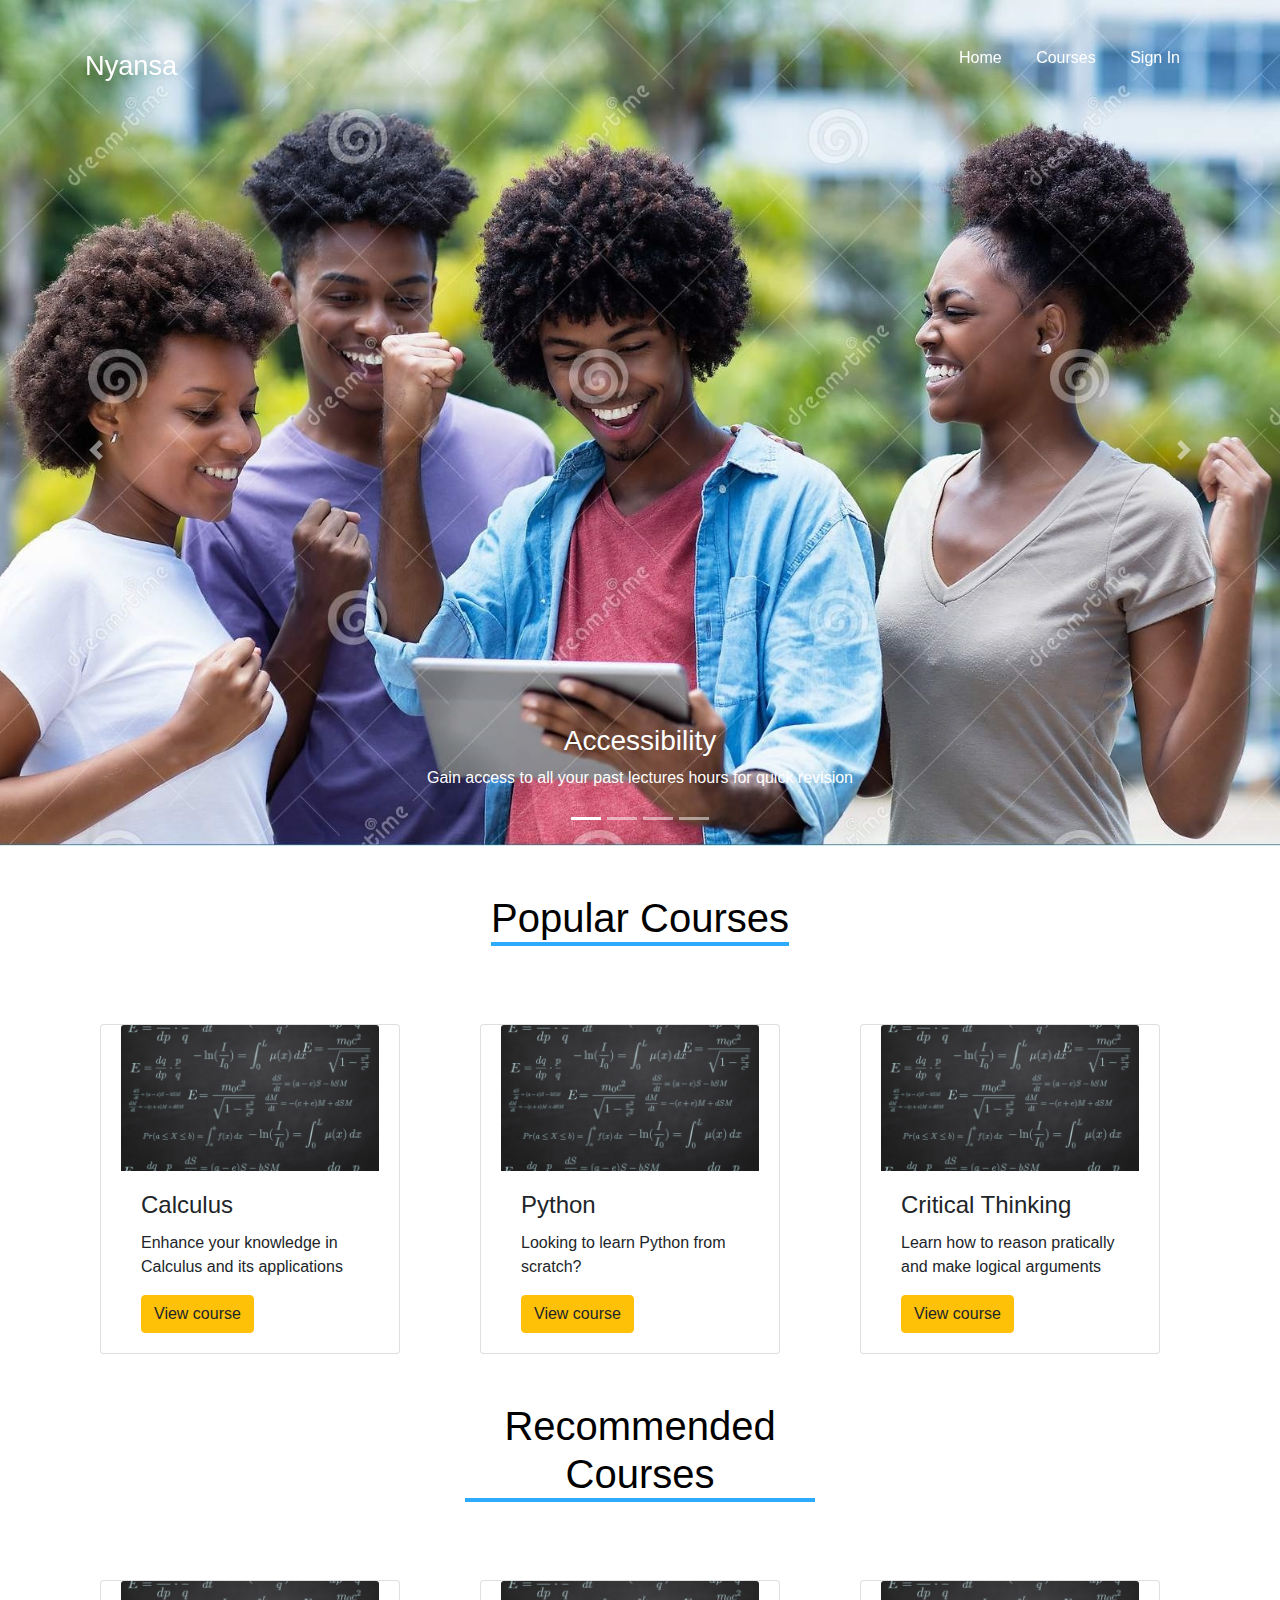
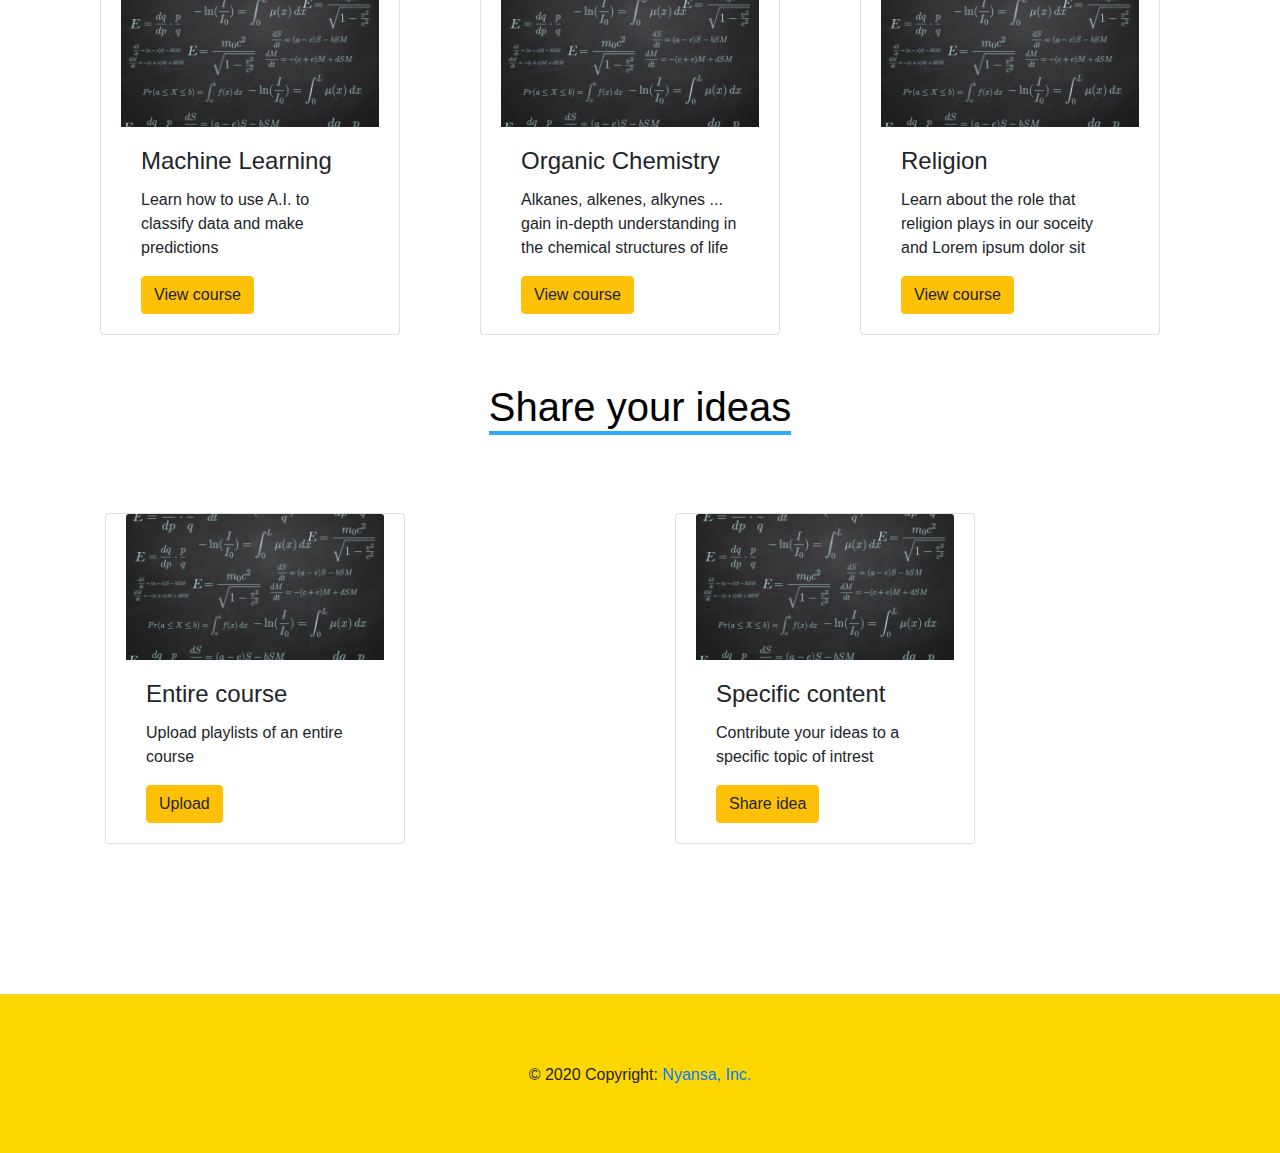
==== index.html @ f2054de9 "just started" ====
<!doctype html>
<html lang="en">

  <head>
    <title>Nyansa &mdash; DR WAP & LEUMAS</title>
    <meta charset="utf-8">
    <meta name="viewport" content="width=device-width, initial-scale=1, shrink-to-fit=no">

    <link rel="stylesheet" href="https://stackpath.bootstrapcdn.com/bootstrap/4.3.1/css/bootstrap.min.css" integrity="sha384-ggOyR0iXCbMQv3Xipma34MD+dH/1fQ784/j6cY/iJTQUOhcWr7x9JvoRxT2MZw1T" crossorigin="anonymous">


    <link rel="stylesheet" href="css/style.css">

  </head>

  <body>
    <div class="wrapper">
     <!-- <div class="header">
        <nav class="navbar fixed-top navbar-expand-lg navbar-light bg-light">

            <a class="navbar-brand" href="index.html">Nyansa</a>

            <button class="navbar-toggler" type="button" data-toggle="collapse" data-target="#navbarSupportedContent" aria-controls="navbarSupportedContent" aria-expanded="false" aria-label="Toggle navigation">
              <span class="navbar-toggler-icon"></span>
            </button>
          
            <div class="collapse navbar-collapse" id="navbarSupportedContent">
              <ul class="navbar-nav mr-auto">
                <li class="nav-item dropdown">
                  <a class="nav-link dropdown-toggle" href="#" id="navbarDropdown" role="button" data-toggle="dropdown" aria-haspopup="true" aria-expanded="false">
                    Available Courses
                  </a>
                  <div class="dropdown-menu" aria-labelledby="navbarDropdown">
                    <a class="dropdown-item" href="#">Engineering</a>
                    <a class="dropdown-item" href="#">Computer Science</a>
                    <div class="dropdown-divider"></div>
                    <a class="dropdown-item" href="#">Mathematics</a>
                  </div>
                </li>
                <li> 
                    <button class="btn btn-outline-success ">Create an Account</button>
                </li>
                <li>
                    <button class="btn btn-outline-success ">Sign In</button>
                </li>
              </ul>
              <form class="form-inline my-2 my-lg-0">
                <input class="form-control mr-sm-2" type="search" placeholder="Search for course" aria-label="Search">
                <button class="btn btn-outline-success my-2 my-sm-0" type="submit">Search</button>
              </form>

            </div>
          </nav>

    </div> 




</div>
      </div>
  </div>
    -->


    <header class=" site-navbar light site-navbar-target" role="banner">

      <div class="container">
        <div class="row align-items-center position-relative">

          <div class="col-3">
            <div class="site-logo">
              <a href="index.html"><strong>Nyansa</strong></a>
            </div>
          </div>

          <div class="col-9  text-right">
            
            <span class="d-inline-block d-lg-none"><a href="#" class=" site-menu-toggle js-menu-toggle py-5 "><span class="icon-menu h3 text-black"></span></a></span>

            <nav class="site-navigation text-right ml-auto d-none d-lg-block" role="navigation">
              <ul class="site-menu main-menu js-clone-nav ml-auto ">
                <li class="active"><a href="index.html" class="nav-link">Home</a></li>
                <li><a href="tutorials.html" class="nav-link">Courses</a></li>
                <li><a href="about.html" class="nav-link">Sign In</a></li>
              </ul>
            </nav>
          </div>

          
        </div>
      </div>

    </header>


        <!-- Home page Carousel-->
        <div >
            <div id="home-page-carousel" class="carousel slide" data-ride="carousel">

                <!-- Indicators -->
                <ol class="carousel-indicators">
                  <li data-target="#home-page-carousel" data-slide-to="0" class="active"></li>
                  <li data-target="#home-page-carousel" data-slide-to="1"></li>
                  <li data-target="#home-page-carousel" data-slide-to="2"></li>
                  <li data-target="#home-page-carousel" data-slide-to="3"></li>
                </ol>
              
                <!-- The slideshow -->
                <div class="carousel-inner">
                  <div class="carousel-item active">
                    <img class="d-block w-100" src="images/image_1.jpg" alt="-">
                    <div class="carousel-caption">
                        <h3>Accessibility</h3>
                        <p>Gain access to all your past lectures hours for quick revision</p>
                      </div>
                  </div>
                  <div class="carousel-item">
                    <img class="d-block w-100" src="images/image_2.jpg" alt=" ">
                    <div class="carousel-caption">
                        <h3>Community</h3>
                        <p>Interact with colleauges across your field of study</p>
                      </div>
                  </div>                
    
                  <div class="carousel-item">
                    <img class="d-block w-100" src="images/image_3.jpg" alt=" ">
                    <div class="carousel-caption">
                        <h3 class="text-black">Creativity</h3>
                        <p class="text-black">Upload lecture videos to share your ideas with the world </p>
                      </div>
                  </div>
                  <div class="carousel-item">
                    <img class="d-block w-100" src="images/image_4.jpg" alt=" ">
                    <div class="carousel-caption">
                        <h3 class="text-black">Ingenuity</h3>
                        <p class="text-black">We want to inspire beautiful ideas </p>
                      </div>
                  </div>
                  </div>
                </div>
              
                <!-- Left and right controls -->
                <a class="carousel-control-prev" href="#home-page-carousel" data-slide="prev">
                  <span class="carousel-control-prev-icon"></span>
                </a>
                <a class="carousel-control-next" href="#home-page-carousel" data-slide="next">
                  <span class="carousel-control-next-icon"></span>
                </a>
              
            </div>
        </div>




        <div class="section">
            <div  class="container">
                <div class="row justify-content-center text-center">
                  <div class="col-lg-4">
                    <h2 class="section-title-underline mb-5"><span>Popular Courses</span></h2>
                  </div>
                </div>

                <div class="card-deck">
                    <div class="col-lg-4 col-md-6 mb-4 mb-lg-0">
                        <div class="card feature" style="width:300px">
                            <img class="card-img-top" src="images/image_5.jpg" alt="Card image" style="width:100%">
                            <div class="card-body">
                              <h4 class="card-title">Calculus</h4>
                              <p class="card-text">Enhance your knowledge in Calculus and its applications</p>
                              <a href="#" class="btn btn-warning stretched-link">View course</a>
                            </div>
                          </div>
                    </div>

                    <div class="col-lg-4 col-md-6 mb-4 mb-lg-0">
                      <div class="card feature" style="width:300px">
                          <img class="card-img-top" src="images/image_5.jpg" alt="Card image" style="width:100%">
                          <div class="card-body">
                            <h4 class="card-title">Python</h4>
                            <p class="card-text">Looking to learn Python from scratch?</p>
                            <a href="#" class="btn btn-warning stretched-link">View course</a>
                          </div>
                        </div>
                    </div>
                  <div class="col-lg-4 col-md-6 mb-4 mb-lg-0">
                    <div class="card feature" style="width:300px">
                        <img class="card-img-top" src="images/image_5.jpg" alt="Card image" style="width:100%">
                        <div class="card-body">
                          <h4 class="card-title">Critical Thinking</h4>
                          <p class="card-text">Learn how to reason pratically and make logical arguments</p>
                          <a href="#" class="btn btn-warning stretched-link">View course</a>
                        </div>
                      </div>
                  </div>
                </div>
    
            </div>
          </div>

          <div class="section">
            <div  class="container">
                <div class="row justify-content-center text-center">
                  <div class="col-lg-4">
                    <h2 class="section-title-underline mb-5"><span>Recommended Courses</span></h2>
                  </div>
                </div>

                <div class="card-deck">
                    <div class="col-lg-4 col-md-6 mb-4 mb-lg-0">
                        <div class="card feature" style="width:300px">
                            <img class="card-img-top" src="images/image_5.jpg" alt="Card image" style="width:100%">
                            <div class="card-body">
                              <h4 class="card-title">Machine Learning</h4>
                              <p class="card-text">Learn how to use A.I. to classify data and make predictions</p>
                              <a href="#" class="btn btn-warning stretched-link">View course</a>
                            </div>
                          </div>
                    </div>

                    <div class="col-lg-4 col-md-6 mb-4 mb-lg-0">
                      <div class="card feature" style="width:300px">
                          <img class="card-img-top" src="images/image_5.jpg" alt="Card image" style="width:100%">
                          <div class="card-body">
                            <h4 class="card-title">Organic Chemistry</h4>
                            <p class="card-text">Alkanes, alkenes, alkynes ... gain in-depth understanding in the chemical structures of life</p>
                            <a href="#" class="btn btn-warning stretched-link">View course</a>
                          </div>
                        </div>
                    </div>
                  <div class="col-lg-4 col-md-6 mb-4 mb-lg-0">
                    <div class="card feature" style="width:300px">
                        <img class="card-img-top" src="images/image_5.jpg" alt="Card image" style="width:100%">
                        <div class="card-body">
                          <h4 class="card-title">Religion</h4>
                          <p class="card-text">Learn about the role that religion plays in our soceity and Lorem ipsum dolor sit </p>
                          <a href="#" class="btn btn-warning stretched-link">View course</a>
                        </div>
                      </div>
                  </div>
                </div>
    
            </div>
          </div>


       


          <div class="section-upload">
            <div  class="container">
                <div class="row justify-content-center text-center">
                  <div class="col-lg-4">
                    <h2 class="section-title-underline mb-5"><span>Share your ideas</span></h2>
                  </div>
                </div>

                <div class="card-deck">
                    <div class="col-6">
                        <div class="section-upload card feature" style="width:300px">
                            <img class="card-img-top" src="images/image_5.jpg" alt="Card image" style="width:100%">
                            <div class="card-body">
                              <h4 class="card-title">Entire course</h4>
                              <p class="card-text">Upload playlists of an entire course</p>
                              <a href="#" class="btn btn-warning stretched-link">Upload</a>
                            </div>
                          </div>
                    </div>

                    <div class="col-6">
                      <div class="section-upload card feature" style="width:300px">
                          <img class="card-img-top" src="images/image_5.jpg" alt="Card image" style="width:100%">
                          <div class="card-body">
                            <h4 class="card-title">Specific content</h4>
                            <p class="card-text">Contribute your ideas to a specific topic of intrest</p>
                            <a href="#" class="btn btn-warning stretched-link">Share idea</a>
                          </div>
                        </div>
                    </div>
    
            </div>
          </div>


  <footer>
      <div class="footer-copyright text-center py-3">© 2020 Copyright:
      <a href="#">Nyansa, Inc.</a>
      </div>
  </footer>



</div>



    <!-- Optional JavaScript -->
    <!-- jQuery first, then Popper.js, then Bootstrap JS -->
    <script src="https://code.jquery.com/jquery-3.3.1.slim.min.js" integrity="sha384-q8i/X+965DzO0rT7abK41JStQIAqVgRVzpbzo5smXKp4YfRvH+8abtTE1Pi6jizo" crossorigin="anonymous"></script>
    <script src="https://cdnjs.cloudflare.com/ajax/libs/popper.js/1.14.7/umd/popper.min.js" integrity="sha384-UO2eT0CpHqdSJQ6hJty5KVphtPhzWj9WO1clHTMGa3JDZwrnQq4sF86dIHNDz0W1" crossorigin="anonymous"></script>
    <script src="https://stackpath.bootstrapcdn.com/bootstrap/4.3.1/js/bootstrap.min.js" integrity="sha384-JjSmVgyd0p3pXB1rRibZUAYoIIy6OrQ6VrjIEaFf/nJGzIxFDsf4x0xIM+B07jRM" crossorigin="anonymous"></script>
  </body>
</html>
---- css/style.css ----
body {

    font-weight: 300;
    font-size: 1.1 rem;
}

.text-black {
  color: #000 !important; }

.text-gray {
    color: gray !important;
}

btn-gold {
    background-color: blue !important;
}

.home-page-carousel{
    border-bottom: solid 10px;
    border-color: gold;
}

section {
    padding: 60px 0;
    margin-top: 150px;
}

section .section-title {
    text-align: center;
    color: #007b5e;
    margin-bottom: 50px;
    text-transform: uppercase;
    text-decoration: underline;
}

.section-title-underline {
    margin-top: 3rem;
    padding-bottom: 0;
}


.section-title-underline {
    padding-bottom: 20px;
    margin-bottom: 0px;
    position: relative;
    font-size: 2.5rem; }
    @media (min-width: 768px) {
      .site-section-title {
        font-size: 3rem; } }

        .section-title-underline {
            color: #000; }
            .section-title-underline span {
              display: inline-block;
              border-bottom: 4px solid rgb(46, 170, 252); }
            .section-title-underline.style-2 {
              color: #fff; }
              .section-title-underline.style-2 span {
                border-color: #51be78; }

.feature {
    position: relative;
    width: 50px;
    margin: 0 10px;
    margin-top: 10px;
    padding: 0 20px !important;
    background: white;
    display: inline-block;
}

html, body {
    margin: 0;
    padding: 0;
    width: 100%;
}

body {
    font-family: "Helvetica Neue",sans-serif;
    font-weight: lighter;
}


.site-navbar {
    z-index: 9;
    position: absolute;
    width: 100%;
    padding: 1rem;
 }

.site-navbar.light a {
    color: #fff;
}

.site-navbar .site-logo {
    margin: 0;
    padding: 0;
    font-size: 1.7rem;
}

    .site-navbar .site-logo  a:hover{
        text-decoration: none;
        color: #fafafacb

    } 

.site-navbar.light .site-menu li a {
    color: #fff; 
}
    
    .site-navbar.light .site-menu li a:hover {
         color: rgb(228, 215, 215); 
    }                

.site-navbar .site-menu > li {
    display: inline-block; }

.site-navbar .site-menu > li > a {
    margin-left: 15px;
    margin-right: 15px;
    padding: 30px 0px;
    color: rgba(0, 0, 0, 0.7);
    display: inline-block;
    text-decoration: none !important; }

.section-upload .card{
    margin-left: 20px !important;
    margin-right: 20px !important;

}

footer {
    margin-top: 150px;
    margin-bottom: 0;
    padding: 50px;
    width: 100%;
    border-top: solid;
    border-color: rgba(224, 224, 224, 0.144); ;
    background-color: gold;
}
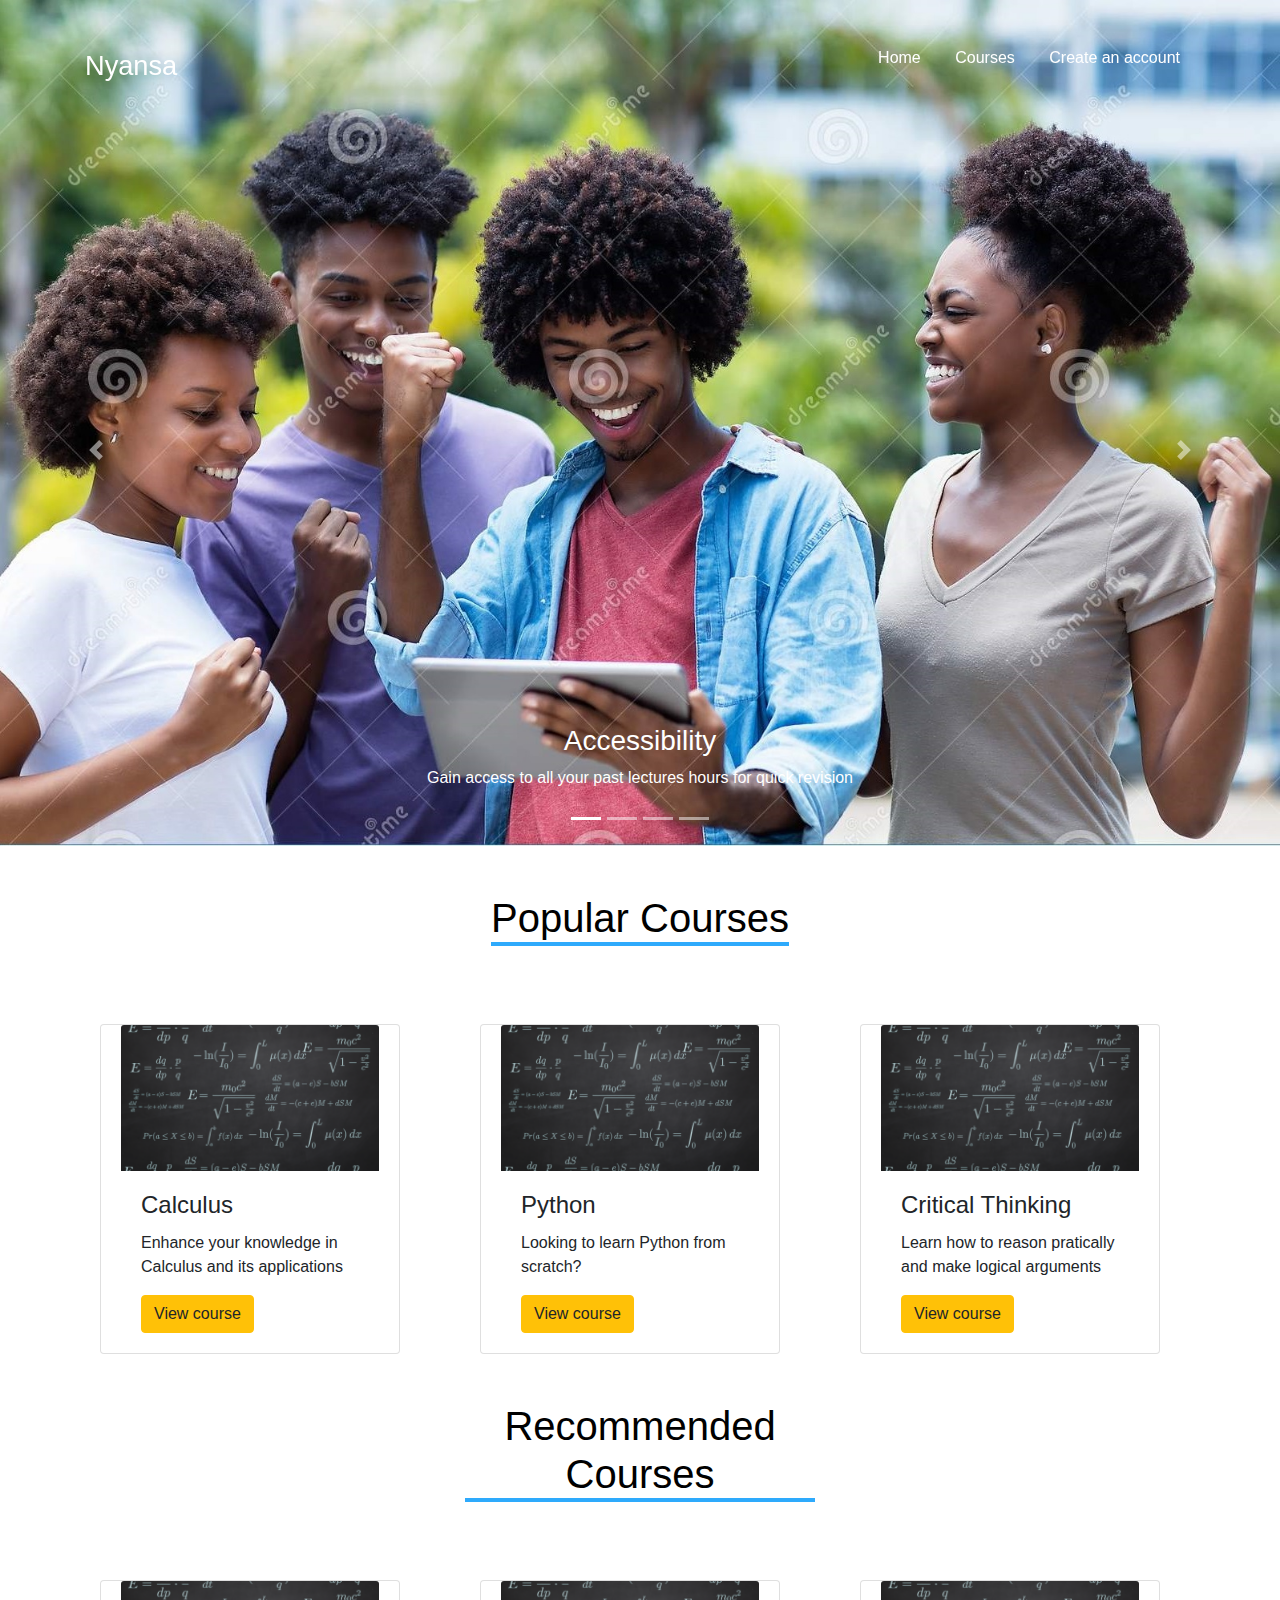
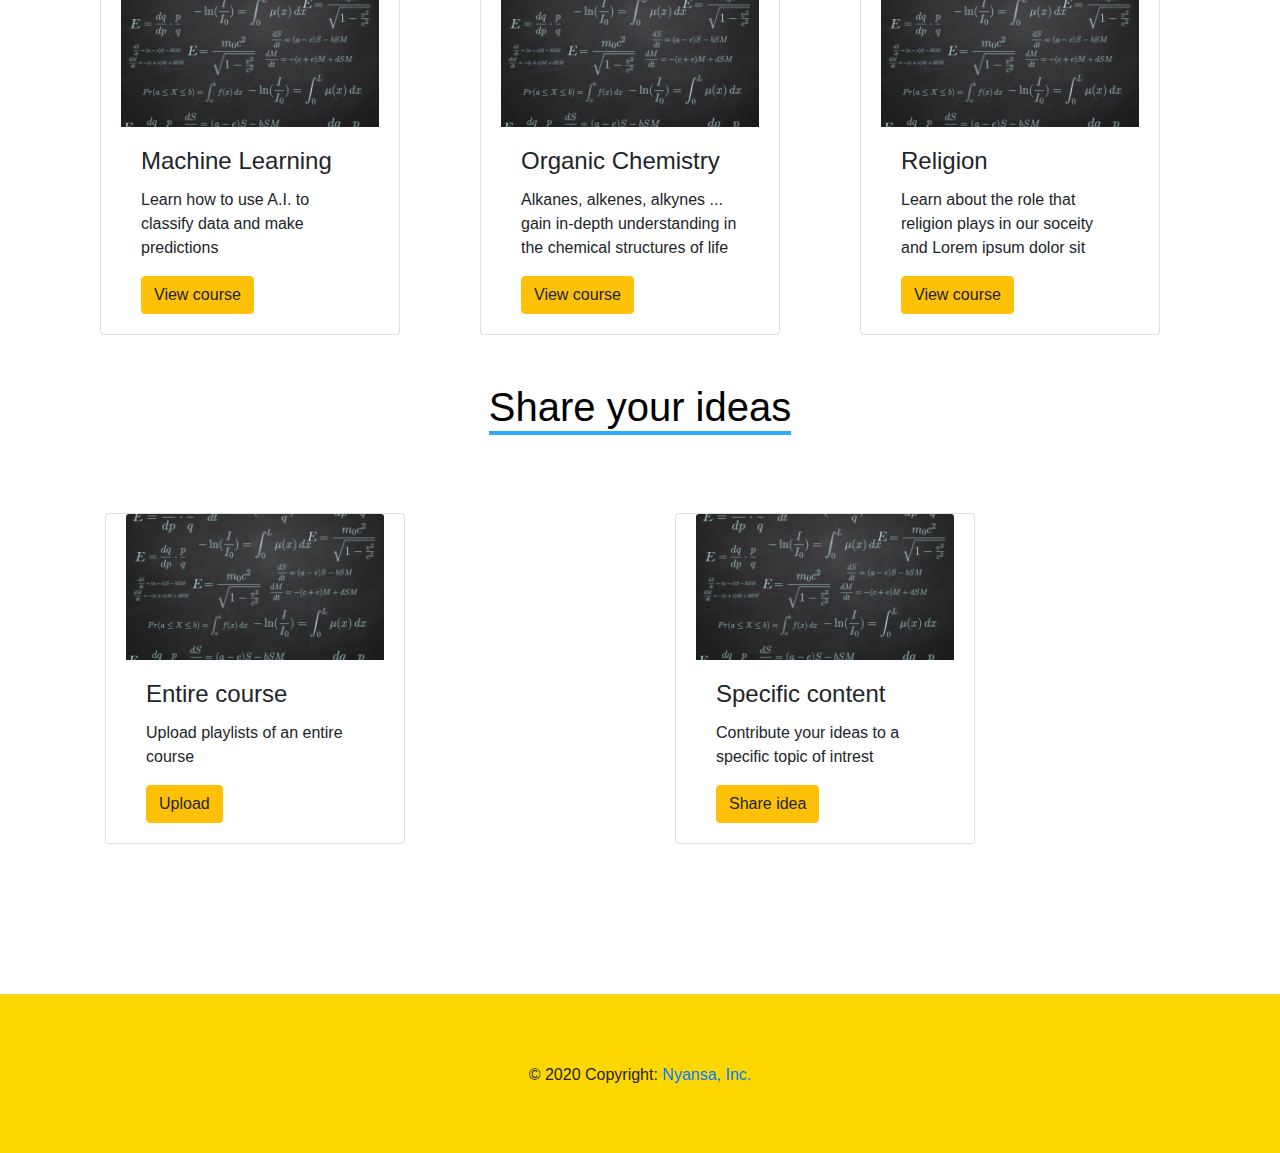
==== commit 68af39f3: "changed Sign In to Create" ====
--- a/index.html
+++ b/index.html
@@ -82,7 +82,7 @@
               <ul class="site-menu main-menu js-clone-nav ml-auto ">
                 <li class="active"><a href="index.html" class="nav-link">Home</a></li>
                 <li><a href="tutorials.html" class="nav-link">Courses</a></li>
-                <li><a href="about.html" class="nav-link">Sign In</a></li>
+                <li><a href="about.html" class="nav-link">Create an account</a></li>
               </ul>
             </nav>
           </div>
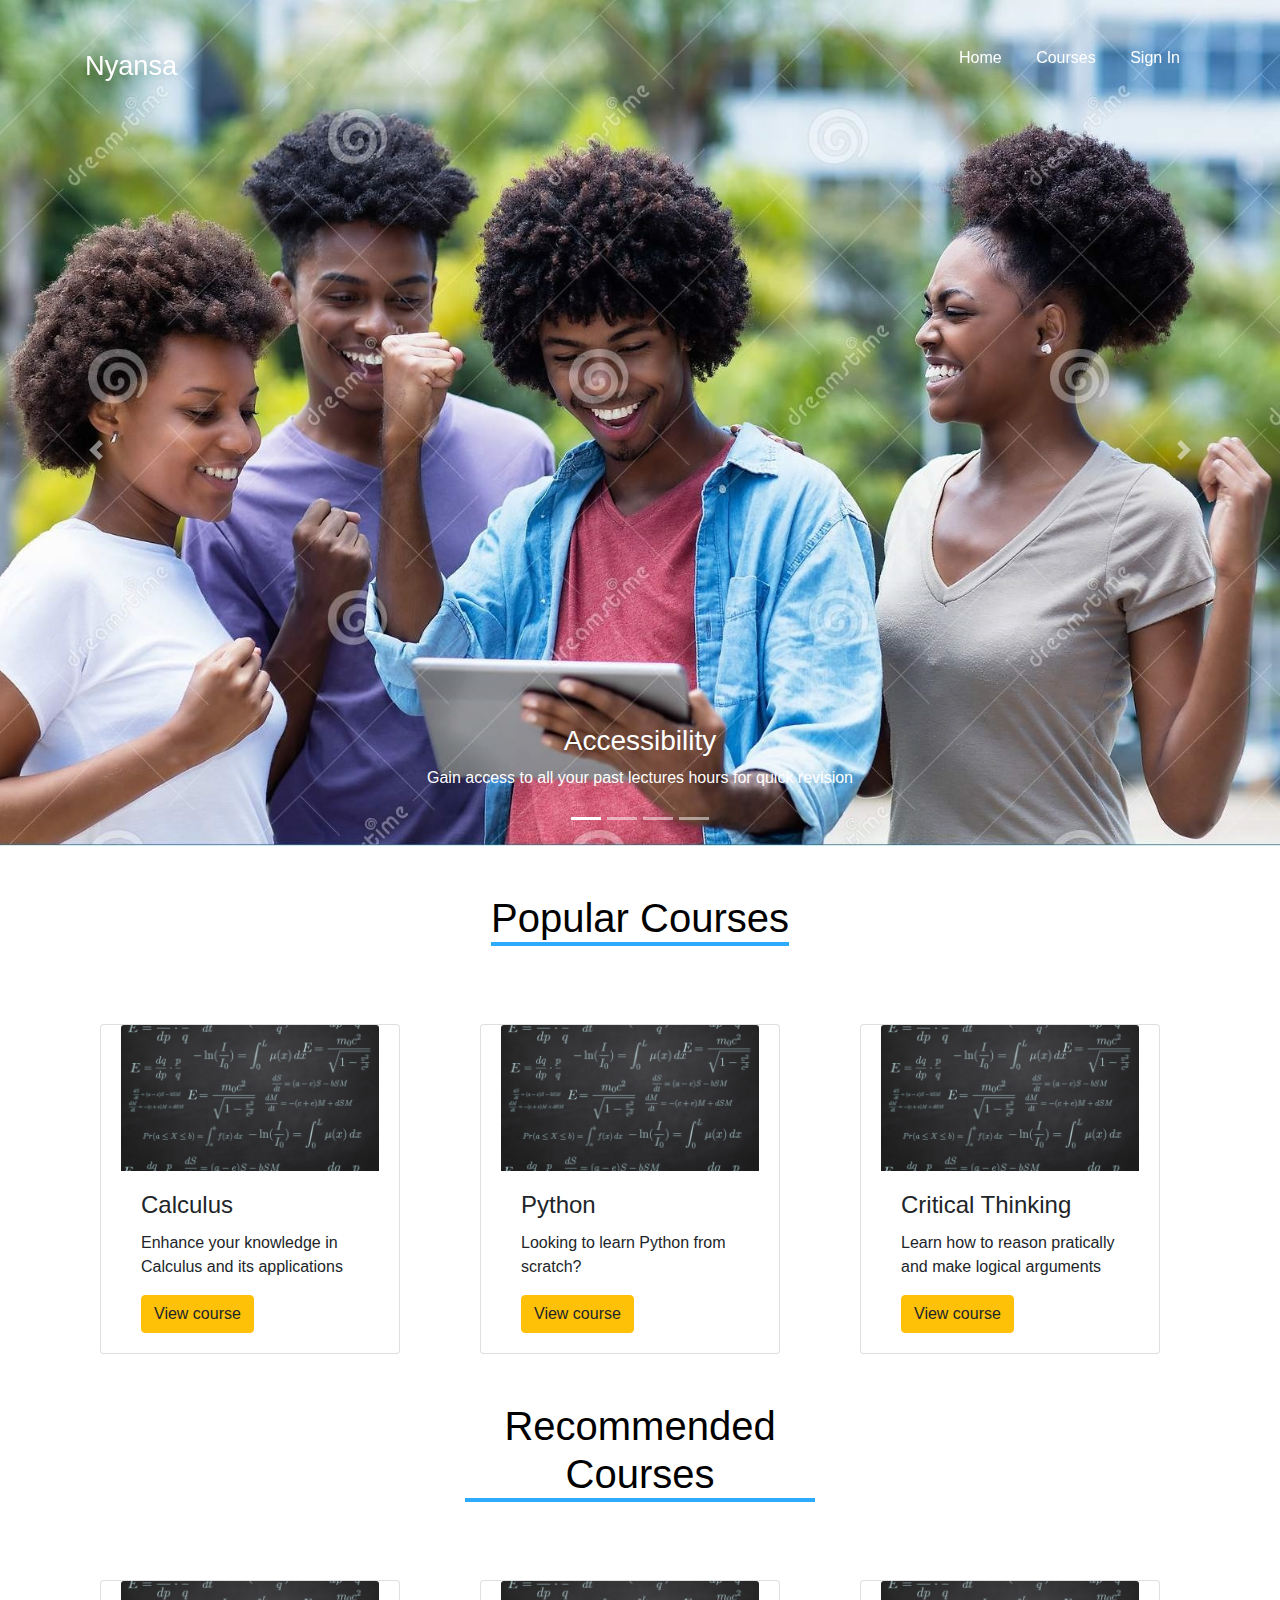
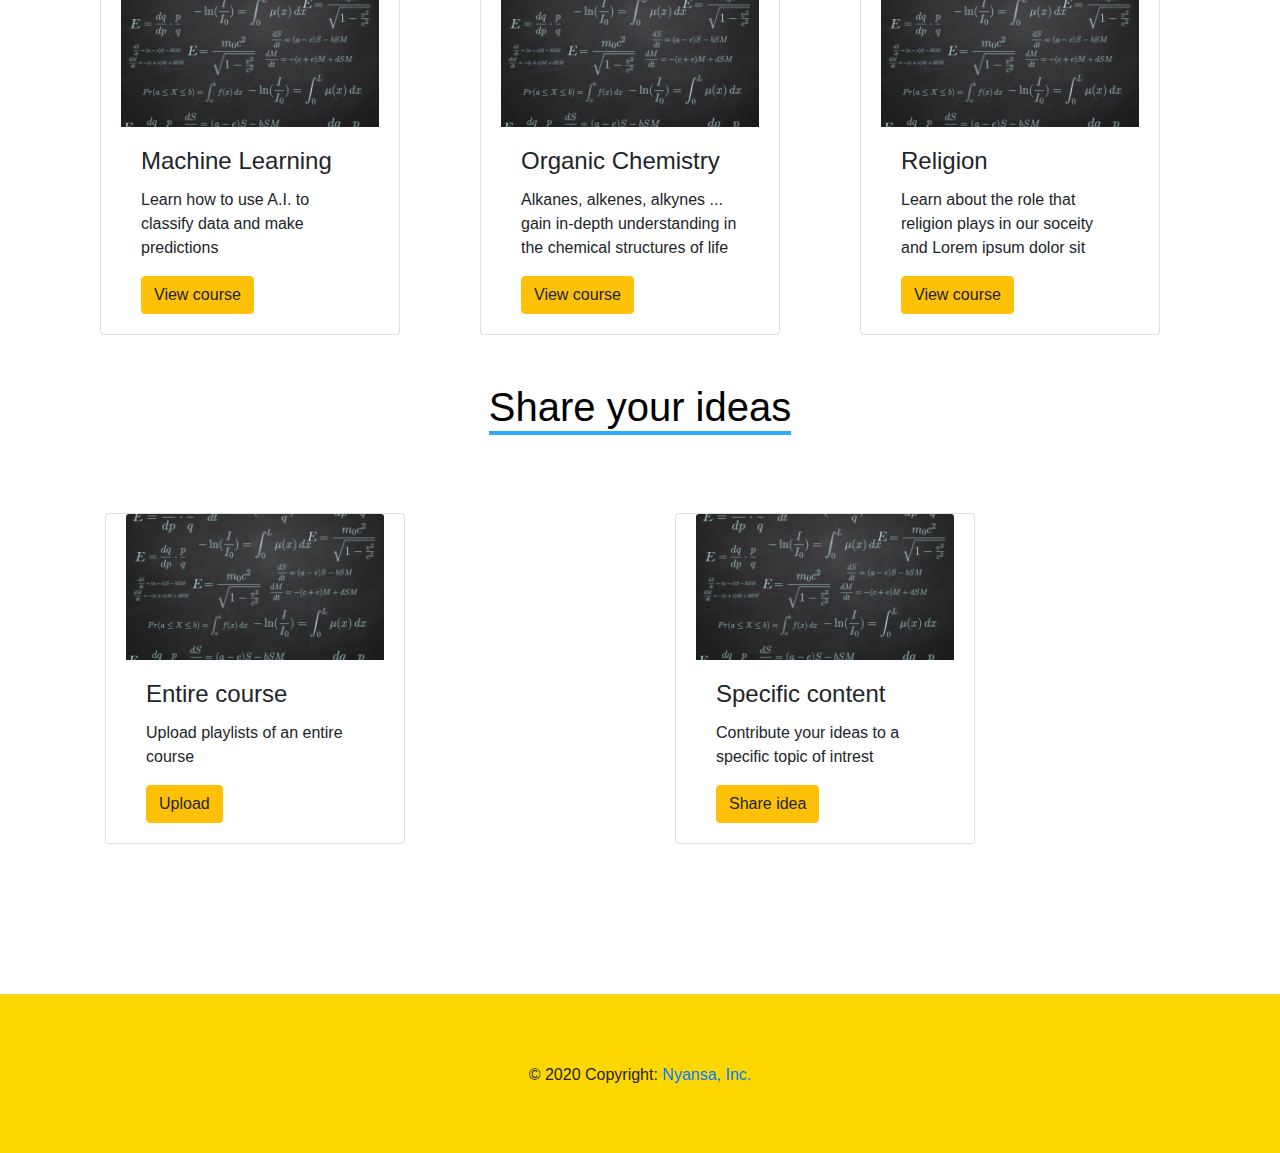
==== commit bec09920: "changed Create an account link to Sign In" ====
--- a/index.html
+++ b/index.html
@@ -82,7 +82,7 @@
               <ul class="site-menu main-menu js-clone-nav ml-auto ">
                 <li class="active"><a href="index.html" class="nav-link">Home</a></li>
                 <li><a href="tutorials.html" class="nav-link">Courses</a></li>
-                <li><a href="about.html" class="nav-link">Create an account</a></li>
+                <li><a href="about.html" class="nav-link">Sign In</a></li>
               </ul>
             </nav>
           </div>
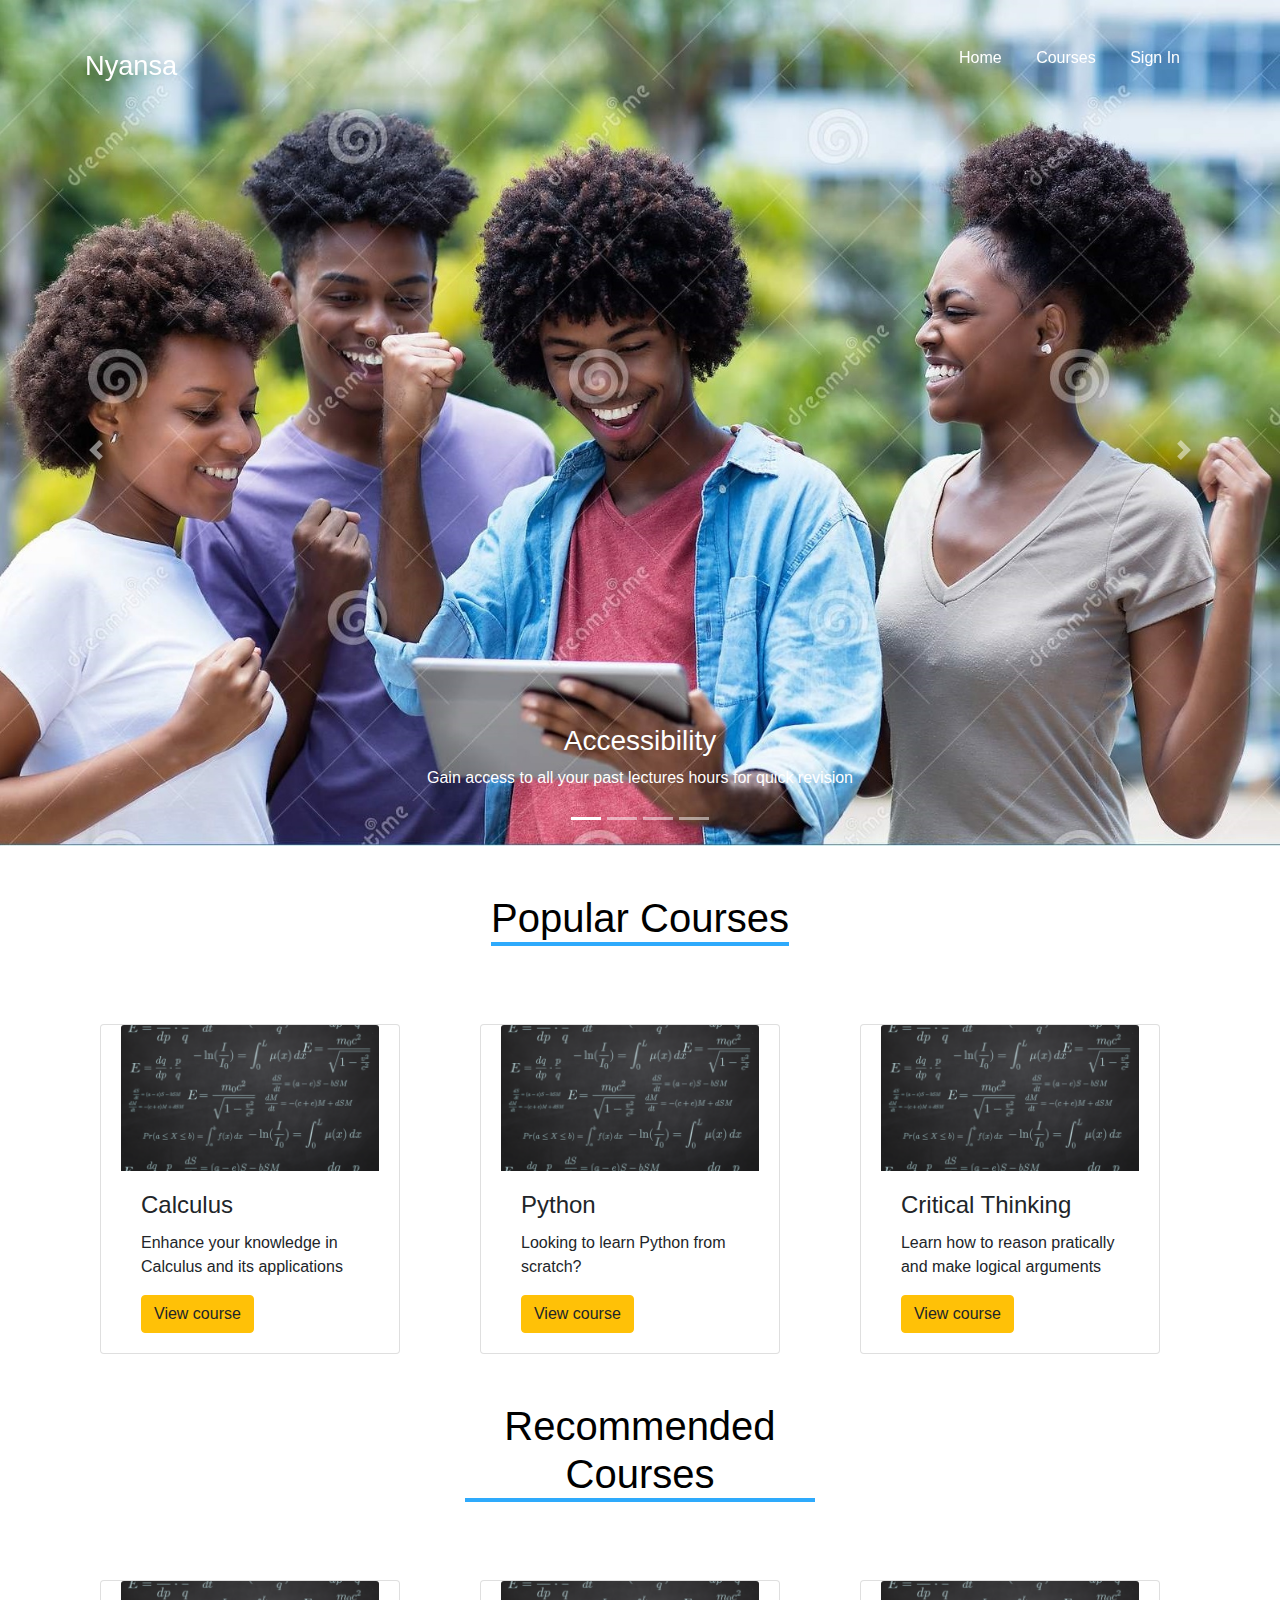
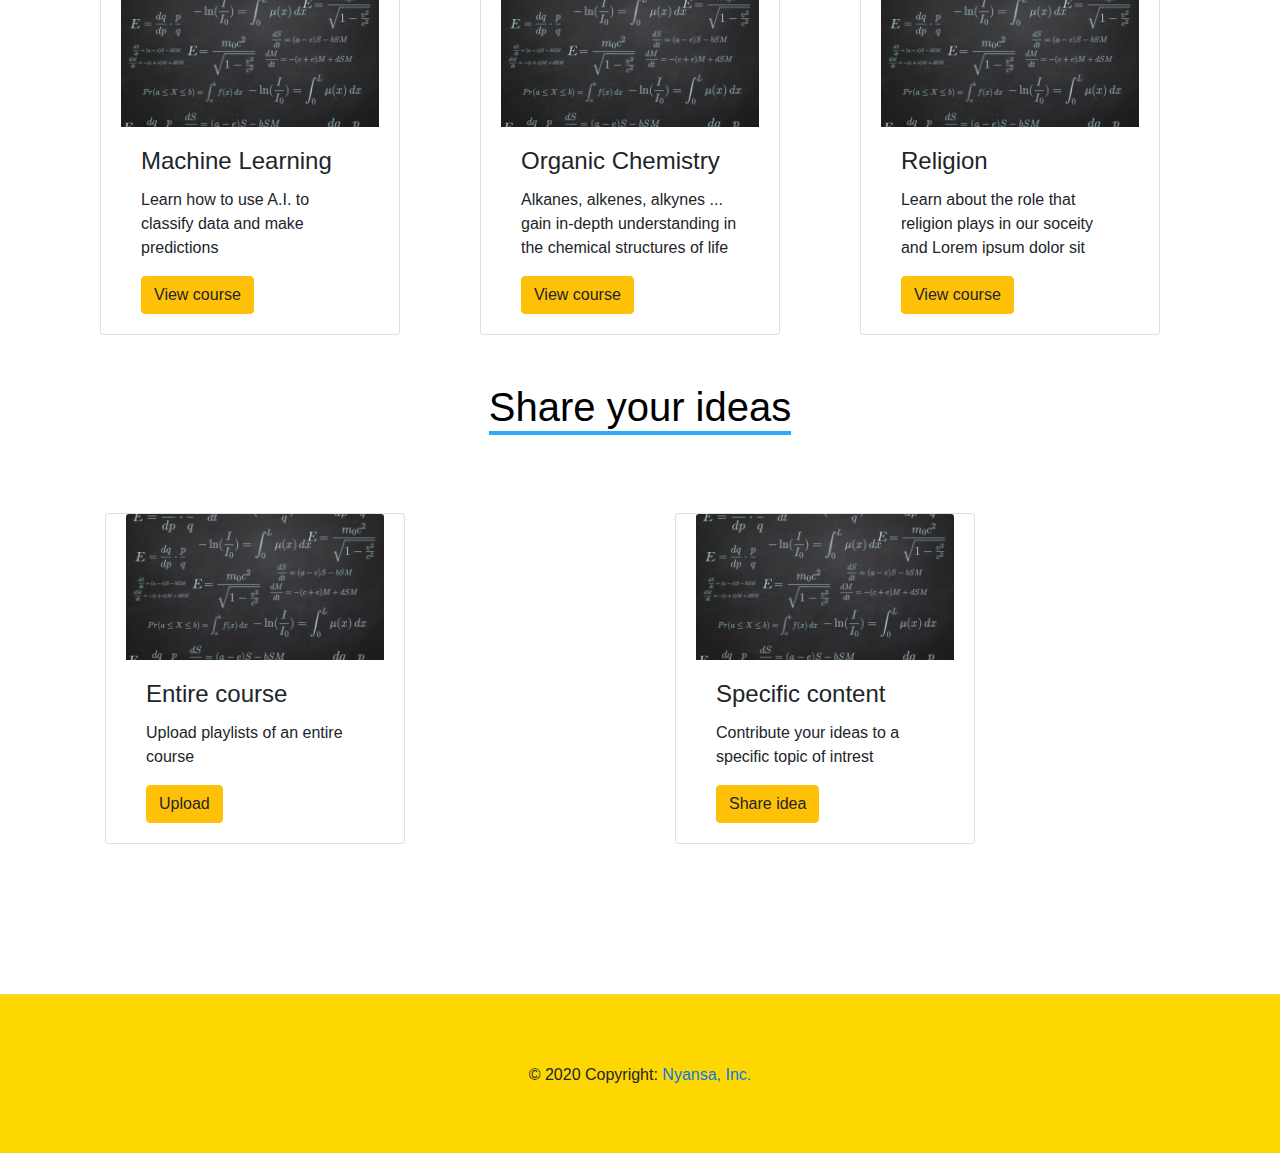
==== commit 0d8aa881: "provide local link  to bootstrap.css" ====
--- a/index.html
+++ b/index.html
@@ -7,6 +7,8 @@
     <meta name="viewport" content="width=device-width, initial-scale=1, shrink-to-fit=no">
 
     <link rel="stylesheet" href="https://stackpath.bootstrapcdn.com/bootstrap/4.3.1/css/bootstrap.min.css" integrity="sha384-ggOyR0iXCbMQv3Xipma34MD+dH/1fQ784/j6cY/iJTQUOhcWr7x9JvoRxT2MZw1T" crossorigin="anonymous">
+
+    <link rel="stylesheet" href="css/bootstrap.css">
 
 
     <link rel="stylesheet" href="css/style.css">
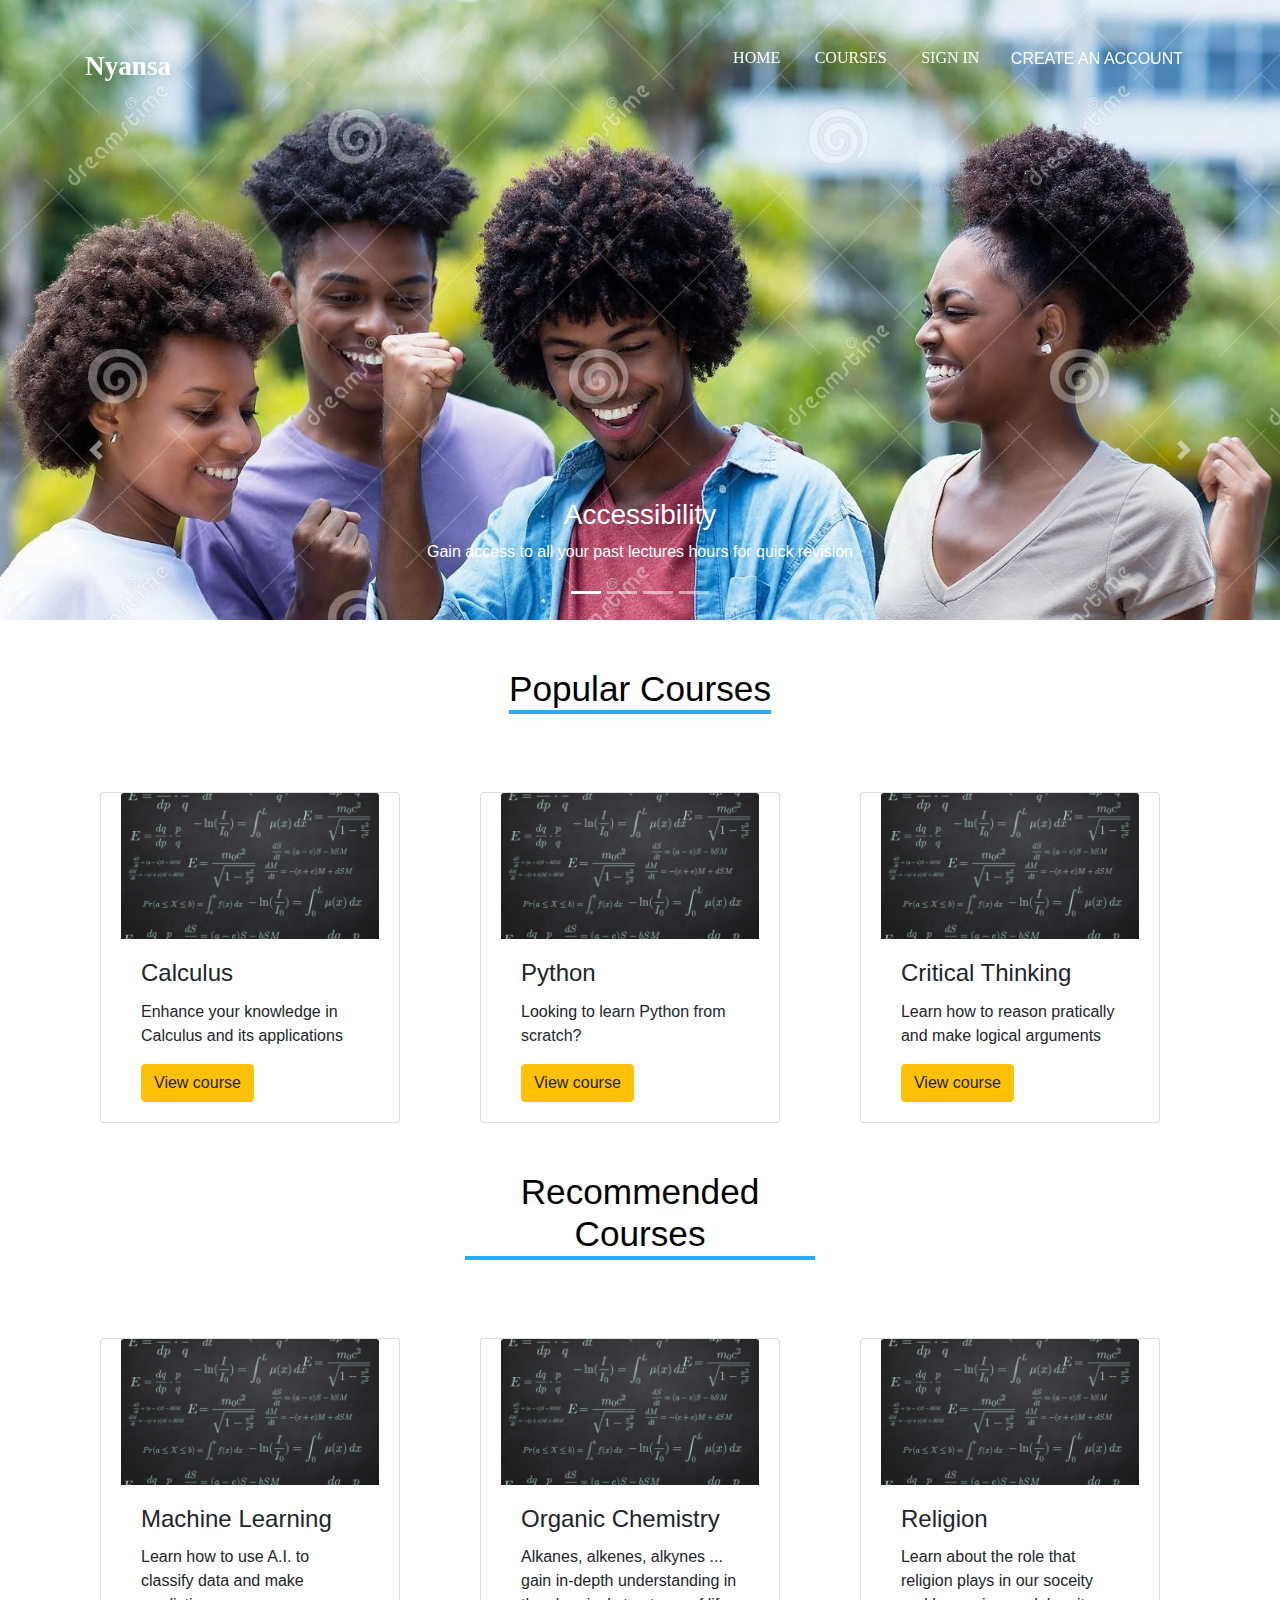
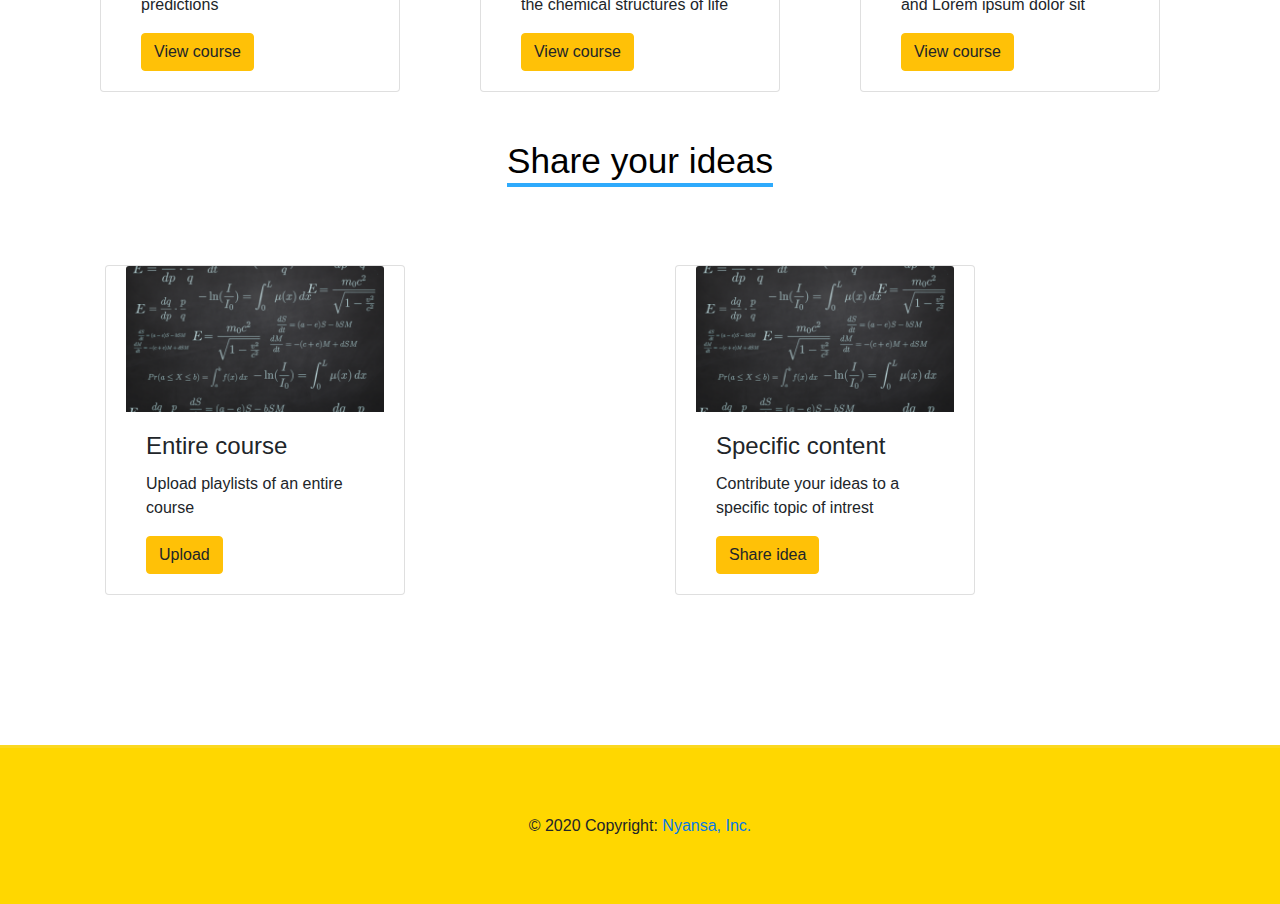
==== commit ceba0ab3: "modified navbar and carousel" ====
--- a/index.html
+++ b/index.html
@@ -17,82 +17,33 @@
 
   <body>
     <div class="wrapper">
-     <!-- <div class="header">
-        <nav class="navbar fixed-top navbar-expand-lg navbar-light bg-light">
-
-            <a class="navbar-brand" href="index.html">Nyansa</a>
-
-            <button class="navbar-toggler" type="button" data-toggle="collapse" data-target="#navbarSupportedContent" aria-controls="navbarSupportedContent" aria-expanded="false" aria-label="Toggle navigation">
-              <span class="navbar-toggler-icon"></span>
-            </button>
+
+      <header class=" site-navbar navbar-fixed light site-navbar-target" role="banner">
+
+        <div class="container">
+          <div class="row align-items-center position-relative">
           
-            <div class="collapse navbar-collapse" id="navbarSupportedContent">
-              <ul class="navbar-nav mr-auto">
-                <li class="nav-item dropdown">
-                  <a class="nav-link dropdown-toggle" href="#" id="navbarDropdown" role="button" data-toggle="dropdown" aria-haspopup="true" aria-expanded="false">
-                    Available Courses
-                  </a>
-                  <div class="dropdown-menu" aria-labelledby="navbarDropdown">
-                    <a class="dropdown-item" href="#">Engineering</a>
-                    <a class="dropdown-item" href="#">Computer Science</a>
-                    <div class="dropdown-divider"></div>
-                    <a class="dropdown-item" href="#">Mathematics</a>
-                  </div>
-                </li>
-                <li> 
-                    <button class="btn btn-outline-success ">Create an Account</button>
-                </li>
-                <li>
-                    <button class="btn btn-outline-success ">Sign In</button>
-                </li>
-              </ul>
-              <form class="form-inline my-2 my-lg-0">
-                <input class="form-control mr-sm-2" type="search" placeholder="Search for course" aria-label="Search">
-                <button class="btn btn-outline-success my-2 my-sm-0" type="submit">Search</button>
-              </form>
-
-            </div>
-          </nav>
-
-    </div> 
-
-
-
-
-</div>
-      </div>
-  </div>
-    -->
-
-
-    <header class=" site-navbar light site-navbar-target" role="banner">
-
-      <div class="container">
-        <div class="row align-items-center position-relative">
-
           <div class="col-3">
             <div class="site-logo">
               <a href="index.html"><strong>Nyansa</strong></a>
             </div>
-          </div>
+          </div>  
 
           <div class="col-9  text-right">
-            
-            <span class="d-inline-block d-lg-none"><a href="#" class=" site-menu-toggle js-menu-toggle py-5 "><span class="icon-menu h3 text-black"></span></a></span>
-
-            <nav class="site-navigation text-right ml-auto d-none d-lg-block" role="navigation">
-              <ul class="site-menu main-menu js-clone-nav ml-auto ">
-                <li class="active"><a href="index.html" class="nav-link">Home</a></li>
-                <li><a href="tutorials.html" class="nav-link">Courses</a></li>
-                <li><a href="about.html" class="nav-link">Sign In</a></li>
-              </ul>
-            </nav>
-          </div>
-
-          
+              <span class="d-inline-block d-lg-none"><a href="#" class=" site-menu-toggle js-menu-toggle py-5 "><span class="icon-menu h3 text-black"></span></a></span>
+  
+              <nav class="site-navigation text-right ml-auto d-none d-lg-block" role="navigation">
+                <ul class="site-menu main-menu js-clone-nav ml-auto ">
+                  <li class="active"><a href="index.html" class="nav-link">HOME</a></li>
+                  <li><a href="tutorials.html" class="nav-link">COURSES</a></li>
+                  <li><a href="about.html" class="nav-link">SIGN IN</a></li>
+                  <li><button class="btn btn-outline-warning "><a>CREATE AN ACCOUNT</a> </button></li>
+                </ul>
+              </nav>
+          </div>
+
+          </div>
         </div>
-      </div>
-
     </header>
 
 
@@ -126,14 +77,14 @@
                   </div>                
     
                   <div class="carousel-item">
-                    <img class="d-block w-100" src="images/image_3.jpg" alt=" ">
+                    <img class="d-block w-100" src="images/image_23.jpg" alt=" ">
                     <div class="carousel-caption">
                         <h3 class="text-black">Creativity</h3>
                         <p class="text-black">Upload lecture videos to share your ideas with the world </p>
                       </div>
                   </div>
                   <div class="carousel-item">
-                    <img class="d-block w-100" src="images/image_4.jpg" alt=" ">
+                    <img class="d-block w-100" src="images/image_34.jpg" alt=" ">
                     <div class="carousel-caption">
                         <h3 class="text-black">Ingenuity</h3>
                         <p class="text-black">We want to inspire beautiful ideas </p>
@@ -302,5 +253,9 @@
     <script src="https://code.jquery.com/jquery-3.3.1.slim.min.js" integrity="sha384-q8i/X+965DzO0rT7abK41JStQIAqVgRVzpbzo5smXKp4YfRvH+8abtTE1Pi6jizo" crossorigin="anonymous"></script>
     <script src="https://cdnjs.cloudflare.com/ajax/libs/popper.js/1.14.7/umd/popper.min.js" integrity="sha384-UO2eT0CpHqdSJQ6hJty5KVphtPhzWj9WO1clHTMGa3JDZwrnQq4sF86dIHNDz0W1" crossorigin="anonymous"></script>
     <script src="https://stackpath.bootstrapcdn.com/bootstrap/4.3.1/js/bootstrap.min.js" integrity="sha384-JjSmVgyd0p3pXB1rRibZUAYoIIy6OrQ6VrjIEaFf/nJGzIxFDsf4x0xIM+B07jRM" crossorigin="anonymous"></script>
+
+    <script src="js/jquery-3.3.1.min.js"></script>
+    <script src="js/bootstrap.min.js"></script>
+
   </body>
 </html>--- a/css/style.css
+++ b/css/style.css
@@ -1,5 +1,4 @@
 body {
-
     font-weight: 300;
     font-size: 1.1 rem;
 }
@@ -11,14 +10,22 @@
     color: gray !important;
 }
 
-btn-gold {
-    background-color: blue !important;
+.btn-warining {
+    background-color: #ffb606 !important;
 }
 
-.home-page-carousel{
-    border-bottom: solid 10px;
-    border-color: gold;
+.btn-outline-warning {
+    border: none;
 }
+
+
+    
+.carousel-inner .carousel-item{ 
+    height: 620px; 
+    object-fit: contain;
+}
+
+
 
 section {
     padding: 60px 0;
@@ -43,7 +50,7 @@
     padding-bottom: 20px;
     margin-bottom: 0px;
     position: relative;
-    font-size: 2.5rem; }
+    font-size: 2.2rem; }
     @media (min-width: 768px) {
       .site-section-title {
         font-size: 3rem; } }
@@ -54,9 +61,7 @@
               display: inline-block;
               border-bottom: 4px solid rgb(46, 170, 252); }
             .section-title-underline.style-2 {
-              color: #fff; }
-              .section-title-underline.style-2 span {
-                border-color: #51be78; }
+              color: #fff; } 
 
 .feature {
     position: relative;
@@ -85,16 +90,22 @@
     position: absolute;
     width: 100%;
     padding: 1rem;
+  
  }
 
 .site-navbar.light a {
     color: #fff;
+    
 }
 
 .site-navbar .site-logo {
     margin: 0;
     padding: 0;
     font-size: 1.7rem;
+    font-family: "Comic Sans MS";
+    font-weight: 900;
+
+
 }
 
     .site-navbar .site-logo  a:hover{
@@ -105,10 +116,12 @@
 
 .site-navbar.light .site-menu li a {
     color: #fff; 
+    display: inline-block;
 }
     
     .site-navbar.light .site-menu li a:hover {
-         color: rgb(228, 215, 215); 
+        line-height: 0.5px !important;
+        border-bottom: 4px solid #ffb606 !important;
     }                
 
 .site-navbar .site-menu > li {
@@ -119,6 +132,7 @@
     margin-right: 15px;
     padding: 30px 0px;
     color: rgba(0, 0, 0, 0.7);
+    font-family: "Comic Sans MS" !important;
     display: inline-block;
     text-decoration: none !important; }
 
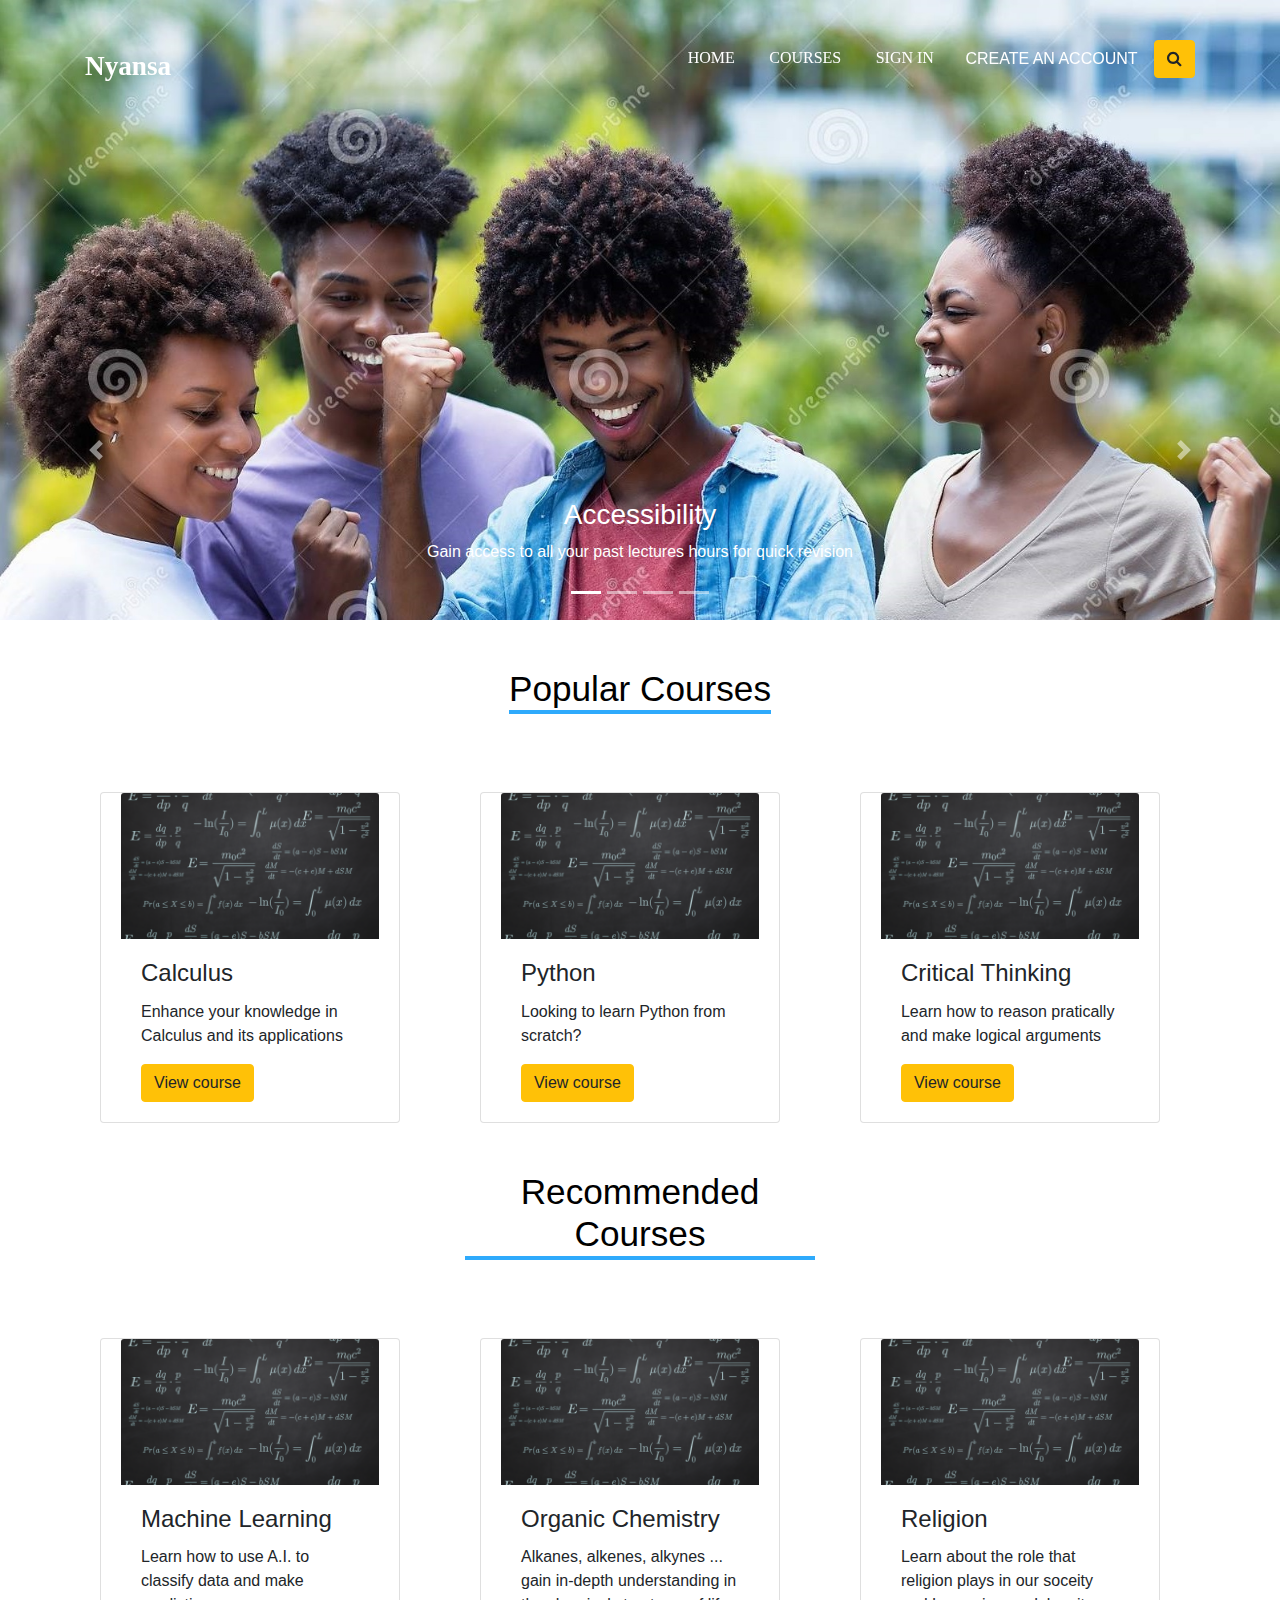
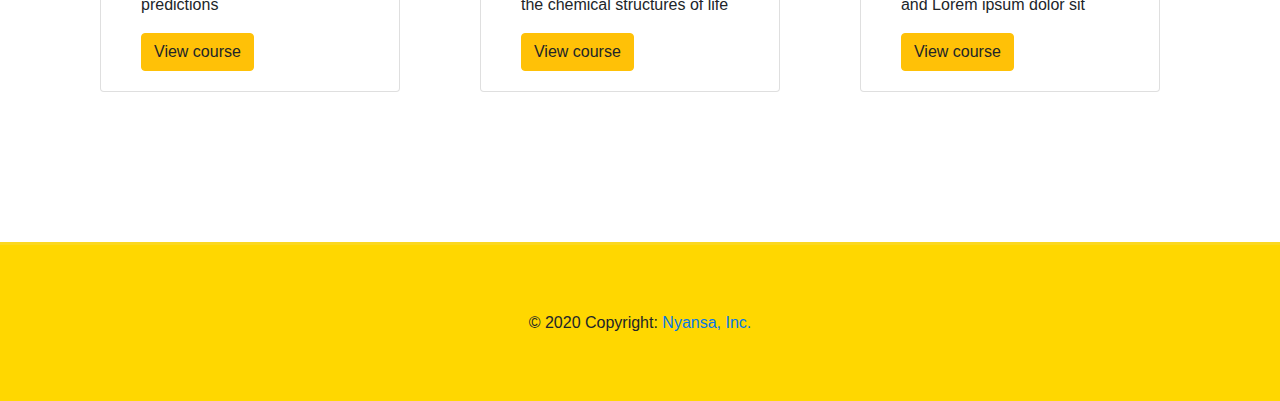
==== commit 45ea5902: "my first commit" ====
--- a/index.html
+++ b/index.html
@@ -8,6 +8,10 @@
 
     <link rel="stylesheet" href="https://stackpath.bootstrapcdn.com/bootstrap/4.3.1/css/bootstrap.min.css" integrity="sha384-ggOyR0iXCbMQv3Xipma34MD+dH/1fQ784/j6cY/iJTQUOhcWr7x9JvoRxT2MZw1T" crossorigin="anonymous">
 
+    <link rel="stylesheet" href="font-awesome-4.7.0/css/font-awesome.min.css">
+
+    
+
     <link rel="stylesheet" href="css/bootstrap.css">
 
 
@@ -16,7 +20,7 @@
   </head>
 
   <body>
-    <div class="wrapper">
+    <div class="site-wrap">
 
       <header class=" site-navbar navbar-fixed light site-navbar-target" role="banner">
 
@@ -37,7 +41,8 @@
                   <li class="active"><a href="index.html" class="nav-link">HOME</a></li>
                   <li><a href="tutorials.html" class="nav-link">COURSES</a></li>
                   <li><a href="about.html" class="nav-link">SIGN IN</a></li>
-                  <li><button class="btn btn-outline-warning "><a>CREATE AN ACCOUNT</a> </button></li>
+                  <li><button class="btn btn-outline-warning" style="text-decoration: none !important;"><a>CREATE AN ACCOUNT</a> </button></li>
+                  <li><button class="btn btn-warning" type="submit"><i class="fa fa-search"></i></button></li>
                 </ul>
               </nav>
           </div>
@@ -52,7 +57,7 @@
             <div id="home-page-carousel" class="carousel slide" data-ride="carousel">
 
                 <!-- Indicators -->
-                <ol class="carousel-indicators">
+                <ol class="carousel-indicators" >
                   <li data-target="#home-page-carousel" data-slide-to="0" class="active"></li>
                   <li data-target="#home-page-carousel" data-slide-to="1"></li>
                   <li data-target="#home-page-carousel" data-slide-to="2"></li>
@@ -198,44 +203,6 @@
           </div>
 
 
-       
-
-
-          <div class="section-upload">
-            <div  class="container">
-                <div class="row justify-content-center text-center">
-                  <div class="col-lg-4">
-                    <h2 class="section-title-underline mb-5"><span>Share your ideas</span></h2>
-                  </div>
-                </div>
-
-                <div class="card-deck">
-                    <div class="col-6">
-                        <div class="section-upload card feature" style="width:300px">
-                            <img class="card-img-top" src="images/image_5.jpg" alt="Card image" style="width:100%">
-                            <div class="card-body">
-                              <h4 class="card-title">Entire course</h4>
-                              <p class="card-text">Upload playlists of an entire course</p>
-                              <a href="#" class="btn btn-warning stretched-link">Upload</a>
-                            </div>
-                          </div>
-                    </div>
-
-                    <div class="col-6">
-                      <div class="section-upload card feature" style="width:300px">
-                          <img class="card-img-top" src="images/image_5.jpg" alt="Card image" style="width:100%">
-                          <div class="card-body">
-                            <h4 class="card-title">Specific content</h4>
-                            <p class="card-text">Contribute your ideas to a specific topic of intrest</p>
-                            <a href="#" class="btn btn-warning stretched-link">Share idea</a>
-                          </div>
-                        </div>
-                    </div>
-    
-            </div>
-          </div>
-
-
   <footer>
       <div class="footer-copyright text-center py-3">© 2020 Copyright:
       <a href="#">Nyansa, Inc.</a>
--- a/css/style.css
+++ b/css/style.css
@@ -122,6 +122,7 @@
     .site-navbar.light .site-menu li a:hover {
         line-height: 0.5px !important;
         border-bottom: 4px solid #ffb606 !important;
+        transition; 0.3s;
     }                
 
 .site-navbar .site-menu > li {
